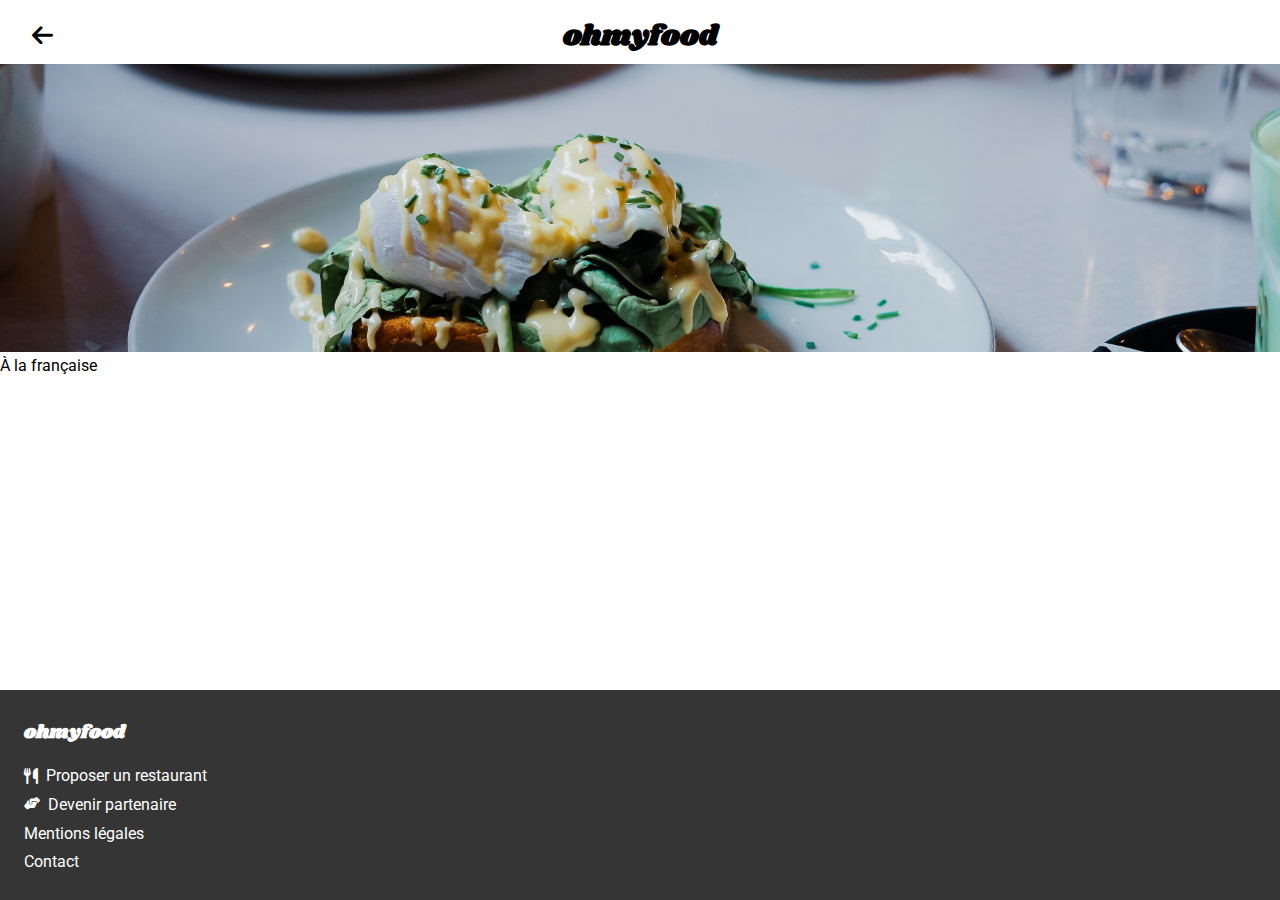
==== pages/a-la-francais.html @ 10ed95c2 "added heart/like animation - added menues on restaurant page and two animations(menu appearence and " ====
<!DOCTYPE html>
<html lang="fr">
  <head>
    <meta charset="UTF-8" />
    <meta http-equiv="X-UA-Compatible" content="IE=edge" />
    <meta name="viewport" content="width=device-width, initial-scale=1.0" />
    <link rel="stylesheet" href="../main.css" />
    <link
      rel="stylesheet"
      href="https://cdnjs.cloudflare.com/ajax/libs/font-awesome/6.2.0/css/all.min.css"
    />
    <title>À la française</title>
  </head>
  <body>
    <div class="main_wrapper">
      <nav id="nav_restaurant" class="navbar">
        <a href="/index.html" class="left"
          ><i class="fa-solid fa-arrow-left"></i
        ></a>
        <h1 class="heading_logo">ohmyfood</h1>
        <div class="right"></div>
      </nav>
      <div>
        <img
          src="/images/restaurants/toa-heftiba-DQKerTsQwi0-unsplash.jpg"
          alt="la_palette_du_gout"
        />
        À la française
      </div>
      <footer class="footer">
        <a href="#"><h3>ohmyfood</h3></a>
        <a href="#" class="footer_link_icon">
          <i class="fa-solid fa-utensils"></i>
          <span>Proposer un restaurant</span>
        </a>
        <a href="#" class="footer_link_icon">
          <i class="fa-solid fa-handshake-angle"></i>
          <span>Devenir partenaire</span>
        </a>
        <a href="#">Mentions légales</a>
        <a href="#">Contact</a>
      </footer>
    </div>
  </body>
</html>
---- main.css ----
/* Global variables */
@import url("https://fonts.googleapis.com/css2?family=Roboto:wght@300;400;500;700&family=Shrikhand&display=swap");
/* Positioning of back flash in navbar */
@import url("https://fonts.googleapis.com/css2?family=Roboto:wght@300;400;500;700&family=Shrikhand&display=swap");
.right,
.left {
  flex: 1;
}

.left {
  margin: 0.5rem 0 0 2rem;
  font-size: 1.5rem;
}
.left i {
  color: black;
  transition: 0.2s;
}
.left i:hover {
  color: #9356dc;
  transform: scale(1.1);
}

.right {
  margin-right: 2rem;
}

/* Image section */
.img_restaurant {
  height: 14rem;
}

img {
  height: 18rem;
  width: 100%;
  object-fit: cover;
}

.menu {
  padding: 1rem;
  background-color: #eaeaea;
  border-radius: 4rem 4rem 0 0;
}
.menu ul {
  list-style: none;
}

/* Heading Menu */
.menu_restaurant {
  display: flex;
  justify-content: space-between;
  align-items: center;
  margin: 2rem 0;
}

/* Heading Menu Type */
.heading_menu_type {
  position: relative;
  margin-bottom: 2rem;
  font-size: 16px;
  font-weight: lighter;
}

.heading_menu_type::after {
  content: "";
  position: absolute;
  top: 25px;
  left: 0px;
  background-color: #99e2d0;
  height: 0.2rem;
  width: 2.5rem;
}

/* Menu Type (Starters, Mains, Desserts */
.menu_type {
  margin-bottom: 3rem;
}

/* Cards Restaurant */
.card_restaurant {
  display: flex;
  justify-content: space-between;
  height: 5rem;
  padding-left: 1rem;
  background-color: #ffffff;
  overflow: hidden;
  cursor: pointer;
}

.dish_name {
  font-size: 1.3rem;
  margin: 0 0 0.2rem 0;
  font-weight: 500;
  white-space: nowrap;
  text-overflow: ellipsis;
  overflow: hidden;
}

.dish_text {
  display: flex;
  flex-direction: column;
  justify-content: space-between;
  margin: 1rem 0;
  white-space: nowrap;
  text-overflow: ellipsis;
  overflow: hidden;
}

.dish_side {
  color: #737373;
  white-space: nowrap;
  text-overflow: ellipsis;
  overflow: hidden;
}

.dish_price {
  display: flex;
  align-items: flex-end;
  margin: 0 3rem 1rem auto;
  font-weight: 500;
}

.dish_check {
  display: flex;
  justify-content: center;
  align-items: center;
  margin-left: -1rem;
  margin-right: -3rem;
  padding: 1rem 1.4rem;
  width: 0;
  background-color: #99e2d0;
  border-radius: 0 1rem 1rem 0;
  visibility: hidden;
  transition: 0.7s;
}

.icon_check {
  color: #ffffff;
  font-size: 1.6rem;
}

/* Animation Check Dish */
.card_restaurant:hover .dish_check {
  margin-right: 0;
  width: 2rem;
  visibility: visible;
}

.card_restaurant:hover .icon_check {
  animation: turnCheck 0.7s;
}

@keyframes turnCheck {
  from {
    transform: rotate(0deg);
  }
  to {
    transform: rotate(360deg);
  }
}
/* Animation for menu */
.fade_in_1 {
  animation: fadeIn 1.2s ease-out forwards;
  opacity: 0;
  transform: translateY(200%);
}

.fade_in_2 {
  animation: fadeIn 1.2s ease-out forwards;
  animation-delay: 200ms;
  opacity: 0;
  transform: translateY(200%);
}

.fade_in_3 {
  animation: fadeIn 1.2s ease-out forwards;
  animation-delay: 400ms;
  opacity: 0;
  transform: translateY(20%);
}

@keyframes fadeIn {
  0% {
    opacity: 0;
    transform: translateY(20%);
  }
  100% {
    opacity: 1;
    transform: translateY(0%);
  }
}
/* Global variables */
* {
  margin: 0;
  padding: 0;
}

body {
  font-family: "Roboto", sans-serif;
}

h1 {
  font-family: "Shrikhand", cursive;
  font-size: 1.8rem;
}

/* Keeps nav and footer always on top and bottom */
.main_wrapper {
  display: flex;
  flex-direction: column;
  justify-content: flex-start;
  min-height: 100vh;
}

.footer {
  margin-top: auto;
}

/* Section Navbar */
.navbar {
  display: flex;
  justify-content: center;
  align-items: center;
  background-color: #ffffff;
  height: 4rem;
}
.navbar h1 {
  margin-top: 0.5rem;
}
.navbar a {
  color: #9356dc;
  text-decoration: none;
}

.location {
  display: flex;
  justify-content: center;
  align-items: center;
  height: 3rem;
  background-color: #eaeaea;
  box-shadow: inset 0px 5px 5px -4px rgba(0, 0, 0, 0.3);
}
.location i {
  margin-right: 0.8rem;
}

/* Section Banner */
.banner {
  background-color: #f7f7f7;
  padding: 2rem;
  text-align: center;
}
.banner h2 {
  margin: 0 1rem;
  padding: 1rem;
}
.banner p {
  margin: 0 0 2rem 0;
  font-size: 18px;
  color: #737373;
}
.banner button {
  height: 3rem;
  margin-bottom: 2rem;
  padding: 0 1.3rem;
  transition: 0.3s;
  background-image: linear-gradient(to bottom right, #ff79da, #9356dc);
  border-radius: 1.5rem;
  border: none;
  box-shadow: 0 4px 8px rgba(0, 0, 0, 0.3);
  color: #ffffff;
  font-size: 1rem;
  font-weight: medium;
}
.banner button:hover {
  box-shadow: 0 8px 16px rgba(0, 0, 0, 0.3);
  background-image: linear-gradient(to bottom right, rgba(255, 121, 218, 0.8196078431), rgba(147, 86, 220, 0.8196078431));
}

/* Section Operation */
.operation {
  display: flex;
  flex-direction: column;
  justify-content: center;
  margin: 2rem 0;
  padding: 1.6rem;
}
.operation h2 {
  margin: 0 0 1rem 0;
}

.number_operation {
  position: absolute;
  top: 25px;
  left: -12px;
  height: 0.8rem;
  width: 0.8rem;
  display: flex;
  justify-content: center;
  align-items: center;
  background-color: #9356dc;
  padding: 0.5rem;
  border-radius: 50%;
  color: #ffffff;
}

.card_operation {
  position: relative;
  display: flex;
  justify-content: flex-start;
  align-items: center;
  height: 5rem;
  margin: 0.8rem 0;
  background-color: #f7f7f7;
  border-radius: 1.5rem;
  box-shadow: 0 8px 8px rgba(0, 0, 0, 0.2);
  transition: 0.3s;
}
.card_operation p {
  font-weight: bold;
  font-size: 1rem;
}
.card_operation:hover {
  background-color: rgba(147, 86, 220, 0.1882352941);
  box-shadow: 0 15px 15px rgba(0, 0, 0, 0.3);
}
.card_operation:hover .icon_operation {
  color: #9356dc;
}

.icon_operation {
  margin: 0 2rem 0 3rem;
  color: #737373;
  font-size: 1.5rem;
}

/* Section cards restaurants */
.restaurants_cards {
  background-color: #f7f7f7;
  padding: 1.6rem;
}
.restaurants_cards a {
  text-decoration: none;
  color: black;
}
.restaurants_cards h2 {
  margin: 2rem 0 1.5rem 0;
}

.card {
  margin-bottom: 1.6rem;
  box-shadow: 0 4px 8px 0 rgba(0, 0, 0, 0.2);
  transition: 0.3s;
  border-radius: 1rem;
}
.card:hover {
  box-shadow: 0 8px 16px 0 rgba(0, 0, 0, 0.2);
}
.card img {
  height: 10rem;
  object-fit: cover;
  object-position: bottom;
  border-radius: 1rem 1rem 0 0;
}

.container {
  display: flex;
  justify-content: space-between;
  align-items: flex-start;
  padding: 1rem 1rem;
  font-size: 1.2rem;
}
.container p {
  margin-top: 0.3rem;
  font-weight: lighter;
}

/* Heart hover and transition */
.heart {
  position: absolute;
  right: 50px;
  z-index: 5;
  font-size: 1.6rem;
  transition: 0.8s ease-out;
}
.heart:hover {
  color: #9356dc;
}
.heart:hover + .full_heart {
  opacity: 1;
  transform: scale(1);
}

.full_heart {
  position: absolute;
  right: 50px;
  font-size: 1.6rem;
  color: #9356dc;
  transition: 0.8s ease-in-out;
  transform: scale(0.1);
  opacity: 0;
}

/* Footer */
.footer {
  display: flex;
  flex-direction: column;
  background-color: #353535;
  padding: 1.5rem;
}
.footer h3 {
  margin-bottom: 0.7rem;
  font-family: "Shrikhand", cursive;
}
.footer a {
  margin: 0.3rem 0;
  color: #ffffff;
  text-decoration: none;
}

.footer_link_icon {
  display: flex;
  align-items: center;
}
.footer_link_icon span {
  margin-left: 0.5rem;
}
.footer_link_icon .fa-handshake-angle {
  font-size: 0.8rem;
}

/*# sourceMappingURL=main.css.map */
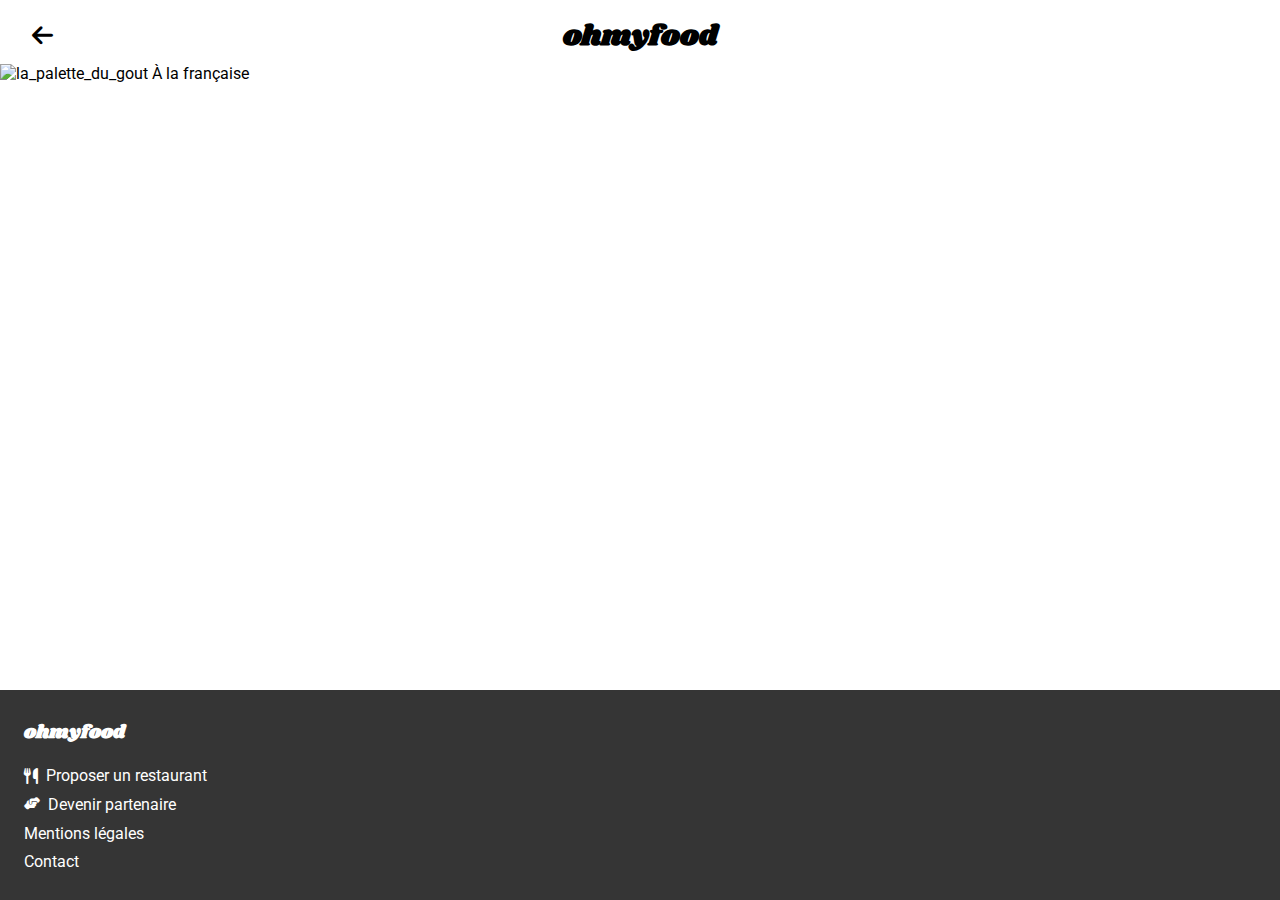
==== commit a9e11cab: "changed file path to fit github pages" ====
--- a/pages/a-la-francais.html
+++ b/pages/a-la-francais.html
@@ -14,7 +14,7 @@
   <body>
     <div class="main_wrapper">
       <nav id="nav_restaurant" class="navbar">
-        <a href="/index.html" class="left"
+        <a href="index.html" class="left"
           ><i class="fa-solid fa-arrow-left"></i
         ></a>
         <h1 class="heading_logo">ohmyfood</h1>
@@ -22,7 +22,7 @@
       </nav>
       <div>
         <img
-          src="/images/restaurants/toa-heftiba-DQKerTsQwi0-unsplash.jpg"
+          src="images/restaurants/toa-heftiba-DQKerTsQwi0-unsplash.jpg"
           alt="la_palette_du_gout"
         />
         À la française
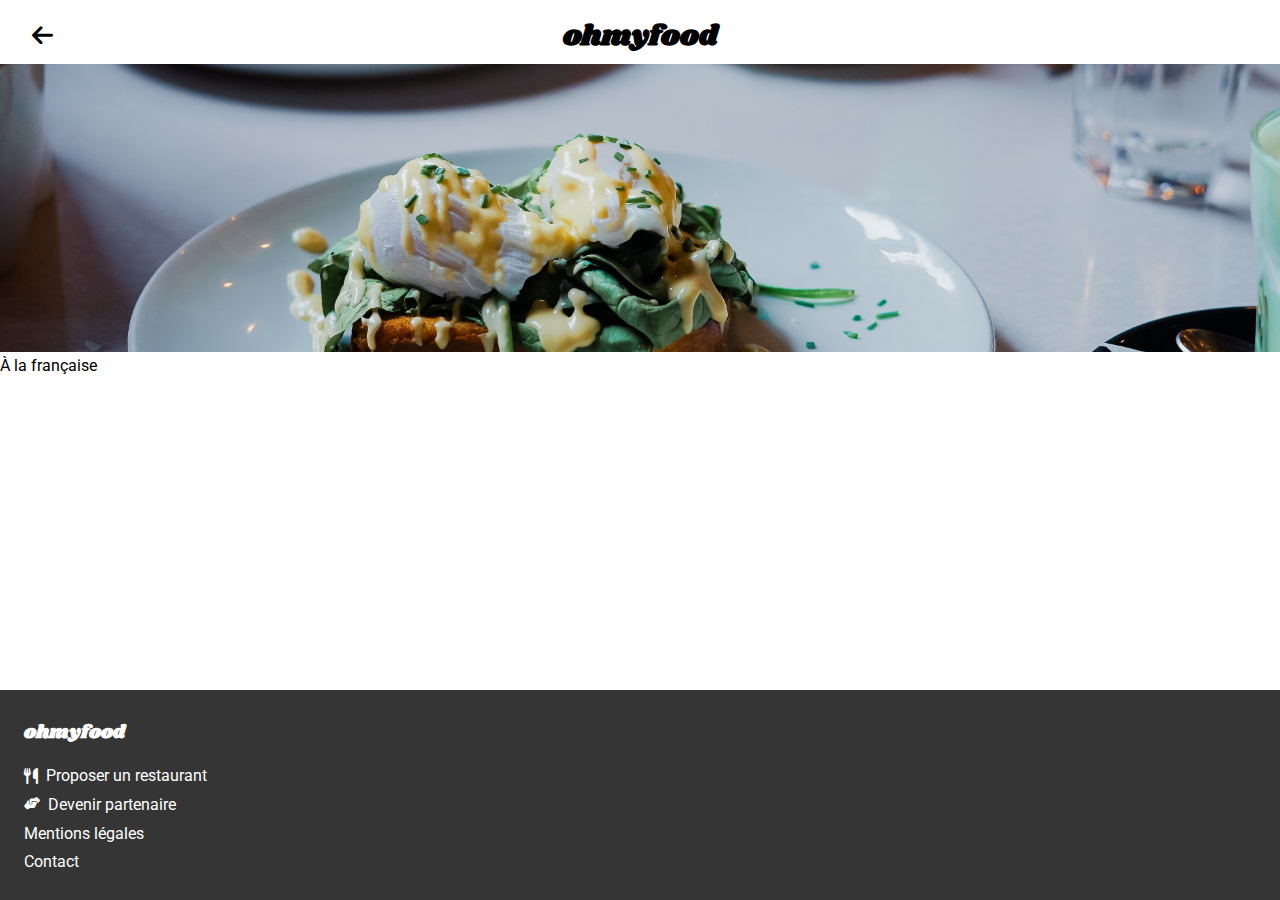
==== commit 7b9e3b36: "changed file organisation system" ====
--- a/pages/a-la-francais.html
+++ b/pages/a-la-francais.html
@@ -4,7 +4,7 @@
     <meta charset="UTF-8" />
     <meta http-equiv="X-UA-Compatible" content="IE=edge" />
     <meta name="viewport" content="width=device-width, initial-scale=1.0" />
-    <link rel="stylesheet" href="../main.css" />
+    <link rel="stylesheet" href="../assets/main.css" />
     <link
       rel="stylesheet"
       href="https://cdnjs.cloudflare.com/ajax/libs/font-awesome/6.2.0/css/all.min.css"
@@ -22,7 +22,7 @@
       </nav>
       <div>
         <img
-          src="images/restaurants/toa-heftiba-DQKerTsQwi0-unsplash.jpg"
+          src="../assets/images/restaurants/toa-heftiba-DQKerTsQwi0-unsplash.jpg"
           alt="la_palette_du_gout"
         />
         À la française
@@ -38,7 +38,7 @@
           <span>Devenir partenaire</span>
         </a>
         <a href="#">Mentions légales</a>
-        <a href="#">Contact</a>
+        <a href="mailto:ohmyfood@omg.com">Contact</a>
       </footer>
     </div>
   </body>
--- a/assets/main.css
+++ b/assets/main.css
@@ -0,0 +1,598 @@
+/* Global variables */
+@import url("https://fonts.googleapis.com/css2?family=Roboto:wght@300;400;500;700&family=Shrikhand&display=swap");
+#loader {
+  z-index: -10;
+  position: fixed;
+  top: 0;
+  left: 0;
+  display: flex;
+  flex-direction: column;
+  justify-content: center;
+  align-items: center;
+  height: 100vh;
+  width: 100vw;
+  background-image: linear-gradient(to top, #9356dc, #353535);
+  animation: loader 4.5s ease;
+  opacity: 0;
+}
+
+#spinner {
+  display: flex;
+  justify-content: center;
+  align-items: center;
+  height: 4rem;
+  width: 4rem;
+  margin-bottom: 1rem;
+  border: solid 5px #99e2d0;
+  border-bottom-color: transparent;
+  border-radius: 50%;
+  animation: spinner 1.4s linear infinite;
+}
+
+#spinner_2 {
+  display: flex;
+  justify-content: center;
+  align-items: center;
+  height: 3rem;
+  width: 3rem;
+  border: solid 5px #ff79da;
+  border-top-color: transparent;
+  border-radius: 50%;
+  animation: spinner 0.7s reverse linear infinite;
+}
+
+#spinner_3 {
+  height: 2rem;
+  width: 2rem;
+  border: solid 5px #ae80e5;
+  border-right-color: transparent;
+  border-radius: 50%;
+  animation: spinner 0.7s linear infinite;
+}
+
+#heading_spinner {
+  font-size: 2.5rem;
+  font-family: "Shrikhand", cursive;
+  text-shadow: 0.1em 0.1em 0 #353535;
+  color: #99e2d0;
+  animation: heading 1s ease-in-out;
+  opacity: 1;
+}
+
+/* Loader */
+@keyframes loader {
+  0% {
+    z-index: 100;
+    opacity: 1;
+  }
+  75% {
+    opacity: 1;
+  }
+  100% {
+    opacity: 0;
+    z-index: 0;
+  }
+}
+@keyframes heading {
+  0% {
+    color: #ffffff;
+    opacity: 0;
+    transform: scale(0);
+  }
+  80% {
+    color: #ff79da;
+    transform: scale(1.4);
+    text-shadow: 0.3em 0.3em 0 #353535;
+  }
+  100% {
+    color: #99e2d0;
+    opacity: 1;
+    transform: scale(1);
+  }
+}
+/* Spinner */
+@keyframes spinner {
+  0% {
+    transform: rotate(0deg);
+  }
+  100% {
+    transform: rotate(360deg);
+  }
+}
+/* Menu List Fade in Animation */
+@keyframes fadeIn {
+  0% {
+    opacity: 0;
+    transform: translateY(20%);
+  }
+  100% {
+    opacity: 1;
+    transform: translateY(0%);
+  }
+}
+/* Menu Check Icon Rotation */
+@keyframes turnCheck {
+  from {
+    transform: rotate(0deg);
+  }
+  to {
+    transform: rotate(360deg);
+  }
+}
+* {
+  margin: 0;
+  padding: 0;
+  box-sizing: border-box;
+}
+
+body {
+  font-family: "Roboto", sans-serif;
+}
+
+h1 {
+  font-family: "Shrikhand", cursive;
+  font-size: 1.8rem;
+}
+
+/* Keeps nav and footer always on top and bottom */
+.main_wrapper {
+  display: flex;
+  flex-direction: column;
+  justify-content: flex-start;
+  min-height: 100vh;
+}
+
+.footer {
+  margin-top: auto;
+}
+
+/* Section Navbar */
+.navbar {
+  display: flex;
+  justify-content: center;
+  align-items: center;
+  background-color: #ffffff;
+  height: 4rem;
+}
+.navbar h1 {
+  margin-top: 0.5rem;
+}
+.navbar a {
+  color: #9356dc;
+  text-decoration: none;
+}
+
+.location {
+  display: flex;
+  justify-content: center;
+  align-items: center;
+  height: 3rem;
+  background-color: #eaeaea;
+  box-shadow: inset 0px 5px 5px -4px rgba(0, 0, 0, 0.3);
+}
+.location i {
+  margin-right: 0.8rem;
+}
+
+/* Section Banner */
+.banner {
+  background-color: #f7f7f7;
+  padding: 2rem;
+  text-align: center;
+}
+.banner h2 {
+  margin: 0 1rem;
+  padding: 1rem;
+}
+.banner p {
+  margin: 0 0 2rem 0;
+  font-size: 18px;
+  color: #737373;
+}
+
+/* Section Operation */
+.operation {
+  display: flex;
+  flex-direction: column;
+  justify-content: center;
+  margin: 2rem 0;
+  padding: 1.6rem;
+}
+.operation h2 {
+  margin: 0 0 1rem 0;
+}
+
+.number_operation {
+  position: absolute;
+  top: 25px;
+  left: -12px;
+  height: 1.8rem;
+  width: 1.8rem;
+  display: flex;
+  justify-content: center;
+  align-items: center;
+  background-color: #9356dc;
+  padding: 0.5rem;
+  border-radius: 50%;
+  color: #ffffff;
+}
+
+.card_operation {
+  position: relative;
+  display: flex;
+  justify-content: flex-start;
+  align-items: center;
+  height: 5rem;
+  margin: 0.8rem 0;
+  background-color: #f7f7f7;
+  border-radius: 1.5rem;
+  box-shadow: 0 8px 8px rgba(0, 0, 0, 0.2);
+  transition: 0.3s;
+}
+.card_operation p {
+  font-weight: bold;
+  font-size: 1rem;
+}
+.card_operation:hover {
+  background-color: rgba(147, 86, 220, 0.1882352941);
+  box-shadow: 0 15px 15px rgba(0, 0, 0, 0.3);
+}
+.card_operation:hover .icon_operation {
+  color: #9356dc;
+}
+
+.icon_operation {
+  margin: 0 2rem 0 3rem;
+  color: #737373;
+  font-size: 1.5rem;
+}
+
+/* Section cards restaurants */
+.restaurants_cards {
+  background-color: #f7f7f7;
+  padding: 1.6rem;
+}
+.restaurants_cards a {
+  text-decoration: none;
+  color: black;
+}
+.restaurants_cards h2 {
+  margin: 2rem 0 1.5rem 0;
+}
+
+.card {
+  position: relative;
+  margin-bottom: 1.6rem;
+  box-shadow: 0 4px 8px 0 rgba(0, 0, 0, 0.2);
+  transition: 0.3s;
+  border-radius: 1rem;
+  /* New Restaurant Icon */
+}
+.card:hover {
+  box-shadow: 0 8px 16px 0 rgba(0, 0, 0, 0.2);
+}
+.card img {
+  height: 10rem;
+  object-fit: cover;
+  object-position: bottom;
+  border-radius: 1rem 1rem 0 0;
+}
+.card .new_restaurant_icon {
+  position: absolute;
+  top: 15px;
+  right: 15px;
+  padding: 0.5rem 1rem;
+  background-color: #99e2d0;
+  border-radius: 0.2rem;
+}
+.card .new_restaurant_text {
+  color: #278870;
+  font-weight: 500;
+}
+
+.container {
+  display: flex;
+  justify-content: space-between;
+  align-items: flex-start;
+  padding: 1rem 1rem;
+  font-size: 1.2rem;
+}
+.container p {
+  margin-top: 0.3rem;
+  font-weight: lighter;
+}
+
+/* Heart hover and transition */
+.heart {
+  position: absolute;
+  right: 50px;
+  z-index: 5;
+  font-size: 1.6rem;
+  transition: 0.8s ease-out;
+}
+.heart:hover {
+  color: #9356dc;
+}
+.heart:hover + .full_heart {
+  opacity: 1;
+  transform: scale(1);
+}
+
+.full_heart {
+  position: absolute;
+  right: 50px;
+  font-size: 1.6rem;
+  color: #9356dc;
+  transition: 0.8s ease-in-out;
+  transform: scale(0.1);
+  opacity: 0;
+}
+
+/* Footer */
+.footer {
+  display: flex;
+  flex-direction: column;
+  background-color: #353535;
+  padding: 1.5rem;
+}
+.footer h3 {
+  margin-bottom: 0.7rem;
+  font-family: "Shrikhand", cursive;
+}
+.footer a {
+  margin: 0.3rem 0;
+  color: #ffffff;
+  text-decoration: none;
+}
+
+.footer_link_icon {
+  display: flex;
+  align-items: center;
+}
+.footer_link_icon span {
+  margin-left: 0.5rem;
+}
+.footer_link_icon .fa-handshake-angle {
+  font-size: 0.8rem;
+}
+
+/* Positioning of back flash in navbar */
+.right,
+.left {
+  flex: 1;
+}
+
+.left {
+  margin: 0.5rem 0 0 2rem;
+  font-size: 1.5rem;
+}
+.left i {
+  color: black;
+  transition: 0.2s;
+}
+.left i:hover {
+  color: #9356dc;
+  transform: scale(1.1);
+}
+
+.right {
+  margin-right: 2rem;
+}
+
+/* Image section */
+.img_restaurant {
+  height: 14rem;
+}
+
+img {
+  height: 18rem;
+  width: 100%;
+  object-fit: cover;
+}
+
+/* Section Menu */
+.menu {
+  padding: 1rem;
+  background-color: #eaeaea;
+  border-radius: 4rem 4rem 0 0;
+}
+.menu ul {
+  list-style: none;
+}
+
+/* Heading Menu */
+.menu_restaurant {
+  position: relative;
+  display: flex;
+  justify-content: space-between;
+  align-items: center;
+  margin: 2rem 0;
+}
+
+#heart_restaurant {
+  right: 20px;
+}
+
+#full_heart_restaurant {
+  right: 20px;
+}
+
+/* Heading Menu Type */
+.heading_menu_type {
+  position: relative;
+  margin-bottom: 2rem;
+  font-size: 16px;
+  font-weight: lighter;
+}
+
+.heading_menu_type::after {
+  content: "";
+  position: absolute;
+  top: 25px;
+  left: 0px;
+  background-color: #99e2d0;
+  height: 0.2rem;
+  width: 2.5rem;
+}
+
+/* Menu Type (Starters, Mains, Desserts */
+.menu_type {
+  margin-bottom: 3rem;
+}
+
+/* Cards Restaurant */
+.card_restaurant {
+  display: flex;
+  justify-content: space-between;
+  height: 5rem;
+  padding-left: 1rem;
+  background-color: #ffffff;
+  overflow: hidden;
+  cursor: pointer;
+}
+
+.dish_name {
+  font-size: 1.3rem;
+  margin: 0 0 0.2rem 0;
+  font-weight: 500;
+  white-space: nowrap;
+  text-overflow: ellipsis;
+  overflow: hidden;
+}
+
+.dish_text {
+  display: flex;
+  flex-direction: column;
+  justify-content: space-between;
+  margin: 1rem 0;
+  white-space: nowrap;
+  text-overflow: ellipsis;
+  overflow: hidden;
+}
+
+.dish_side {
+  color: #737373;
+  white-space: nowrap;
+  text-overflow: ellipsis;
+  overflow: hidden;
+}
+
+.dish_price {
+  display: flex;
+  align-items: flex-end;
+  margin: 0 3rem 1rem auto;
+  font-weight: 500;
+}
+
+.dish_check {
+  display: flex;
+  justify-content: center;
+  align-items: center;
+  margin-left: -1rem;
+  margin-right: -3rem;
+  padding: 1rem 1.4rem;
+  width: 0;
+  background-color: #99e2d0;
+  border-radius: 0 1rem 1rem 0;
+  visibility: hidden;
+  transition: 0.7s;
+}
+
+.icon_check {
+  color: #ffffff;
+  font-size: 1.6rem;
+}
+
+/* Animation Check Dish */
+.card_restaurant:hover .dish_check {
+  margin-right: 0;
+  width: 4rem;
+  visibility: visible;
+}
+
+.card_restaurant:hover .icon_check {
+  animation: turnCheck 0.7s;
+}
+
+/* Animation for menu */
+.fade_in {
+  animation: fadeIn 1.2s ease-out forwards;
+  opacity: 0;
+  transform: translateY(200%);
+}
+
+.fade_in_1 {
+  animation-delay: 200ms;
+}
+
+.fade_in_2 {
+  animation-delay: 400ms;
+}
+
+.fade_in_3 {
+  animation-delay: 600ms;
+}
+
+.fade_in_4 {
+  animation-delay: 800ms;
+}
+
+.fade_in_5 {
+  animation-delay: 1000ms;
+}
+
+.fade_in_6 {
+  animation-delay: 1200ms;
+}
+
+.fade_in_7 {
+  animation-delay: 1400ms;
+}
+
+.fade_in_8 {
+  animation-delay: 1600ms;
+}
+
+.fade_in_9 {
+  animation-delay: 1800ms;
+}
+
+.fade_in_10 {
+  animation-delay: 2000ms;
+}
+
+.fade_in_11 {
+  animation-delay: 2200ms;
+}
+
+/* Button Restaurant */
+#button_restaurant {
+  display: flex;
+  justify-content: center;
+  align-items: center;
+}
+#button_restaurant button {
+  width: 50%;
+}
+
+button {
+  cursor: pointer;
+  height: 3rem;
+  margin-bottom: 2rem;
+  padding: 0 1.3rem;
+  transition: 0.3s;
+  background-image: linear-gradient(to bottom right, #ff79da, #9356dc);
+  border-radius: 1.5rem;
+  border: none;
+  box-shadow: 0 4px 8px rgba(0, 0, 0, 0.3);
+  color: #ffffff;
+  font-size: 1rem;
+  font-weight: 500;
+}
+
+button:hover {
+  box-shadow: 0 8px 16px rgba(0, 0, 0, 0.3);
+  background-image: linear-gradient(to bottom right, rgba(255, 121, 218, 0.8196078431), rgba(147, 86, 220, 0.8196078431));
+}
+
+/*# sourceMappingURL=main.css.map */
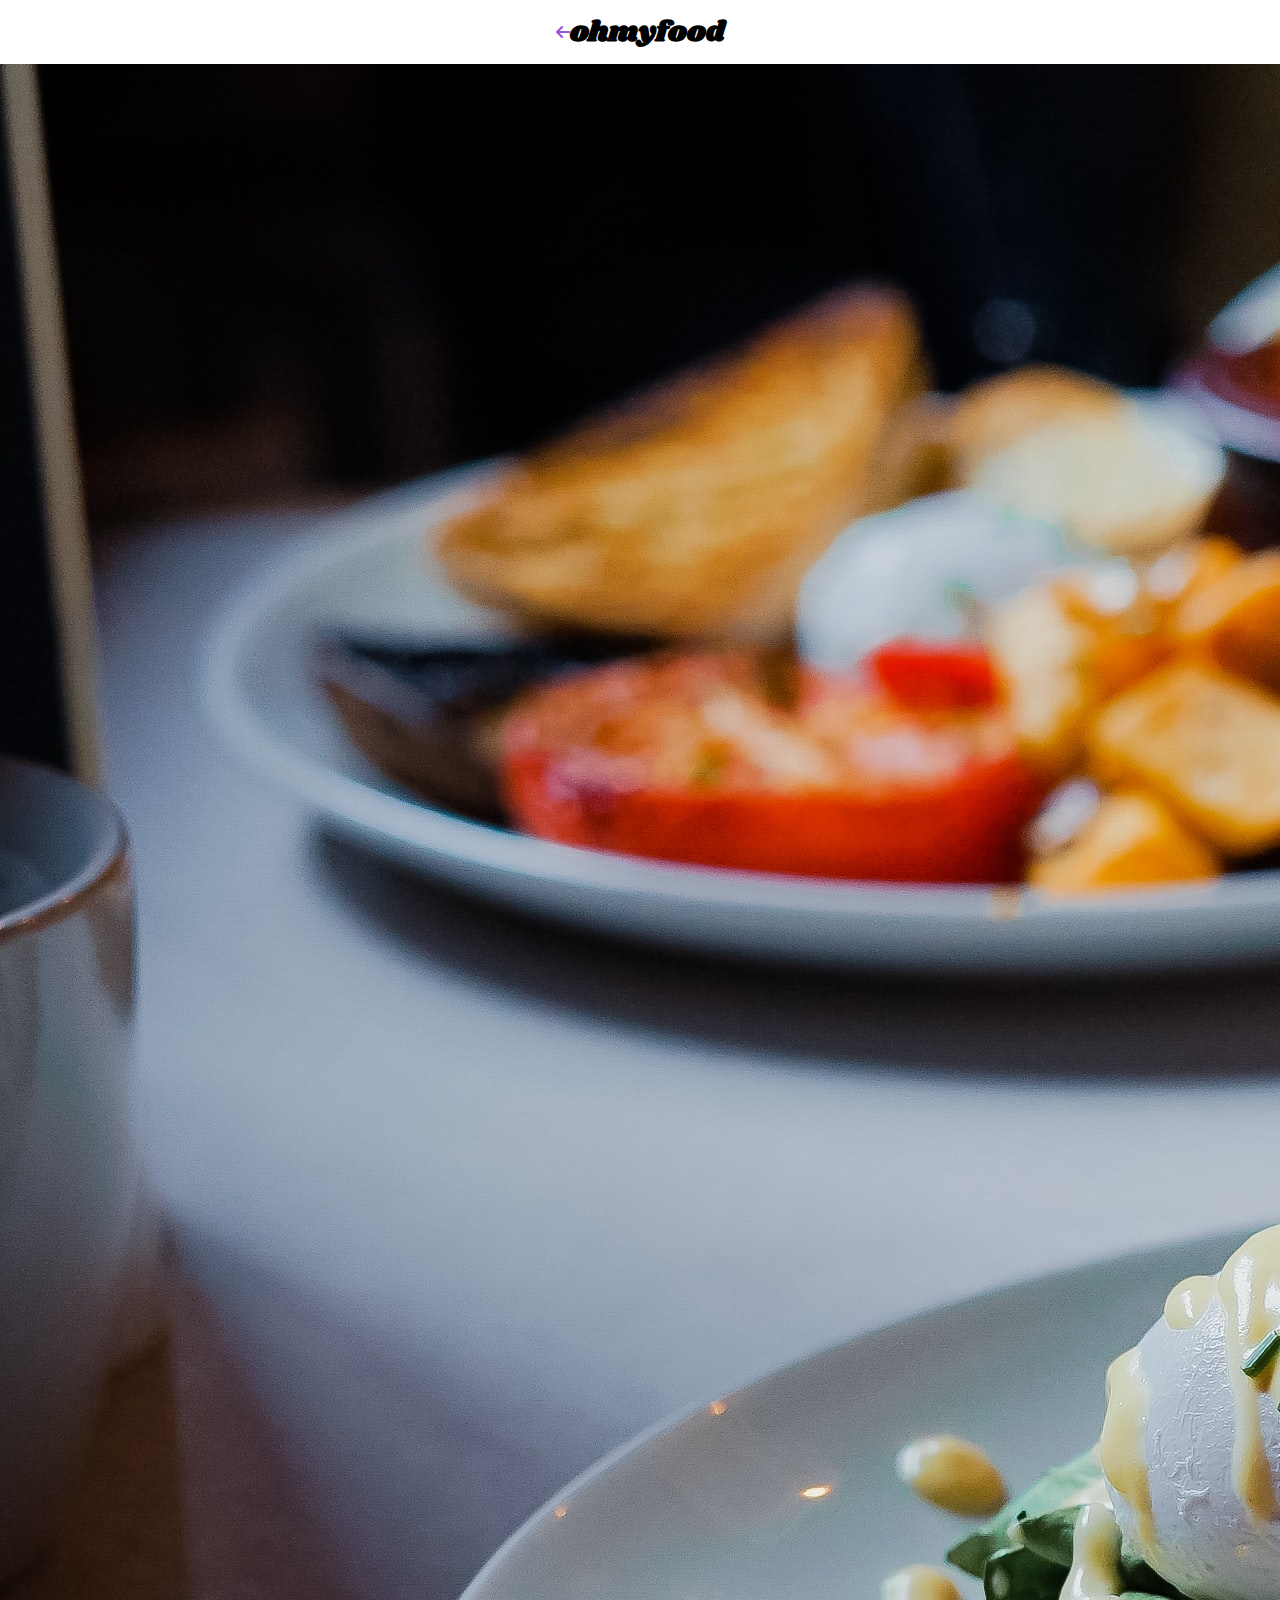
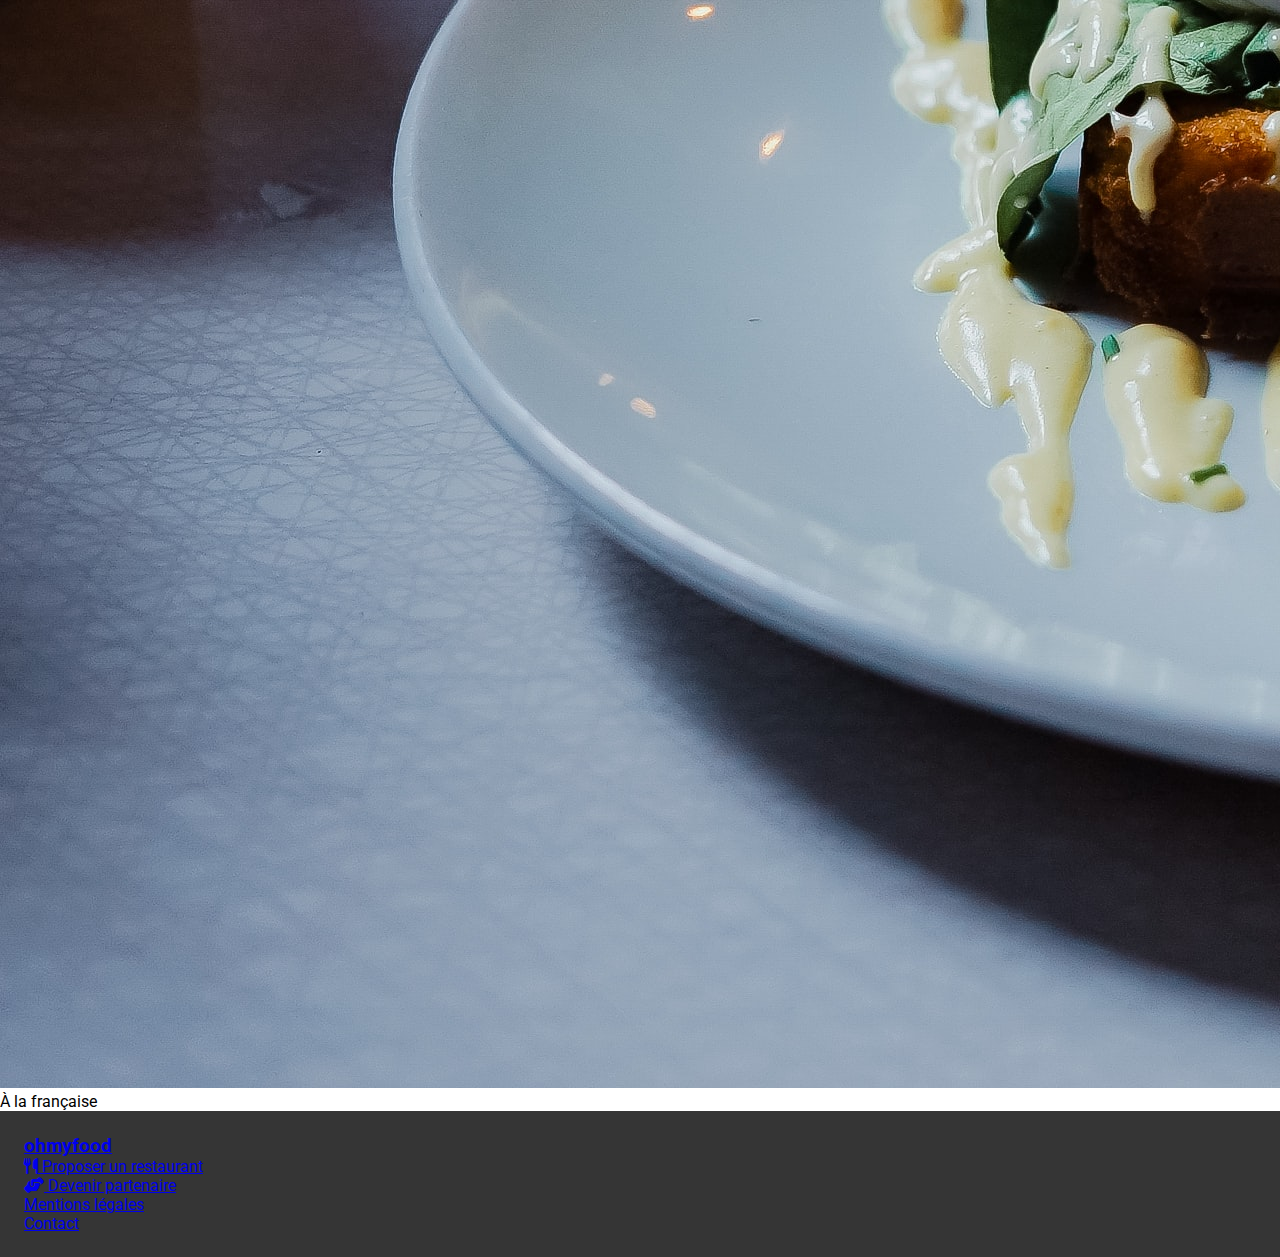
==== commit 6bb1f52e: "changes to css classes" ====
--- a/pages/a-la-francais.html
+++ b/pages/a-la-francais.html
@@ -14,7 +14,7 @@
   <body>
     <div class="main_wrapper">
       <nav id="nav_restaurant" class="navbar">
-        <a href="index.html" class="left"
+        <a class="navbar__link" href="index.html" class="left"
           ><i class="fa-solid fa-arrow-left"></i
         ></a>
         <h1 class="heading_logo">ohmyfood</h1>
--- a/assets/main.css
+++ b/assets/main.css
@@ -12,7 +12,7 @@
   height: 100vh;
   width: 100vw;
   background-image: linear-gradient(to top, #9356dc, #353535);
-  animation: loader 4.5s ease;
+  animation: loader 0.1s ease;
   opacity: 0;
 }
 
@@ -55,7 +55,7 @@
   font-family: "Shrikhand", cursive;
   text-shadow: 0.1em 0.1em 0 #353535;
   color: #99e2d0;
-  animation: heading 1s ease-in-out;
+  animation: heading 4.5s infinite;
   opacity: 1;
 }
 
@@ -77,17 +77,23 @@
   0% {
     color: #ffffff;
     opacity: 0;
-    transform: scale(0);
-  }
-  80% {
-    color: #ff79da;
+    transform: scale(0.1);
+  }
+  30% {
+    color: #99e2d0;
     transform: scale(1.4);
     text-shadow: 0.3em 0.3em 0 #353535;
   }
+  60% {
+    color: #9356dc;
+    transform: scale(1);
+    text-shadow: 0.1em 0.1em 0 #353535;
+  }
   100% {
-    color: #99e2d0;
+    color: #ff79da;
     opacity: 1;
-    transform: scale(1);
+    transform: scale(1.3);
+    text-shadow: 0.3em 0.3em 0 #353535;
   }
 }
 /* Spinner */
@@ -154,10 +160,10 @@
   background-color: #ffffff;
   height: 4rem;
 }
-.navbar h1 {
+.navbar__logo {
   margin-top: 0.5rem;
 }
-.navbar a {
+.navbar__link {
   color: #9356dc;
   text-decoration: none;
 }
@@ -180,11 +186,11 @@
   padding: 2rem;
   text-align: center;
 }
-.banner h2 {
+.banner__heading {
   margin: 0 1rem;
   padding: 1rem;
 }
-.banner p {
+.banner__text {
   margin: 0 0 2rem 0;
   font-size: 18px;
   color: #737373;
@@ -198,26 +204,11 @@
   margin: 2rem 0;
   padding: 1.6rem;
 }
-.operation h2 {
+.operation__heading {
   margin: 0 0 1rem 0;
 }
 
-.number_operation {
-  position: absolute;
-  top: 25px;
-  left: -12px;
-  height: 1.8rem;
-  width: 1.8rem;
-  display: flex;
-  justify-content: center;
-  align-items: center;
-  background-color: #9356dc;
-  padding: 0.5rem;
-  border-radius: 50%;
-  color: #ffffff;
-}
-
-.card_operation {
+.operation__card {
   position: relative;
   display: flex;
   justify-content: flex-start;
@@ -229,34 +220,47 @@
   box-shadow: 0 8px 8px rgba(0, 0, 0, 0.2);
   transition: 0.3s;
 }
-.card_operation p {
+.operation__card__text {
   font-weight: bold;
   font-size: 1rem;
 }
-.card_operation:hover {
+.operation__card:hover {
   background-color: rgba(147, 86, 220, 0.1882352941);
   box-shadow: 0 15px 15px rgba(0, 0, 0, 0.3);
 }
-.card_operation:hover .icon_operation {
+.operation__card:hover .operation__card__icon {
   color: #9356dc;
 }
-
-.icon_operation {
+.operation__card__number {
+  position: absolute;
+  top: 25px;
+  left: -12px;
+  height: 1.8rem;
+  width: 1.8rem;
+  display: flex;
+  justify-content: center;
+  align-items: center;
+  background-color: #9356dc;
+  padding: 0.5rem;
+  border-radius: 50%;
+  color: #ffffff;
+}
+.operation__card__icon {
   margin: 0 2rem 0 3rem;
   color: #737373;
   font-size: 1.5rem;
 }
 
 /* Section cards restaurants */
-.restaurants_cards {
+.restaurants__cards {
   background-color: #f7f7f7;
   padding: 1.6rem;
 }
-.restaurants_cards a {
+.restaurants__cards a {
   text-decoration: none;
   color: black;
 }
-.restaurants_cards h2 {
+.restaurants__cards__heading {
   margin: 2rem 0 1.5rem 0;
 }
 
@@ -271,13 +275,14 @@
 .card:hover {
   box-shadow: 0 8px 16px 0 rgba(0, 0, 0, 0.2);
 }
-.card img {
+.card__img {
   height: 10rem;
+  width: 100%;
   object-fit: cover;
   object-position: bottom;
   border-radius: 1rem 1rem 0 0;
 }
-.card .new_restaurant_icon {
+.card__new__icon {
   position: absolute;
   top: 15px;
   right: 15px;
@@ -285,7 +290,7 @@
   background-color: #99e2d0;
   border-radius: 0.2rem;
 }
-.card .new_restaurant_text {
+.card__new__text {
   color: #278870;
   font-weight: 500;
 }
@@ -297,30 +302,32 @@
   padding: 1rem 1rem;
   font-size: 1.2rem;
 }
-.container p {
+.container__text {
   margin-top: 0.3rem;
   font-weight: lighter;
 }
 
 /* Heart hover and transition */
 .heart {
+  font-size: 1.6rem;
+}
+.heart__icon {
   position: absolute;
-  right: 50px;
+  right: 20px;
   z-index: 5;
-  font-size: 1.6rem;
   transition: 0.8s ease-out;
 }
-.heart:hover {
+.heart__icon:hover {
+  cursor: pointer;
   color: #9356dc;
 }
-.heart:hover + .full_heart {
+.heart__icon:hover + .full_heart {
   opacity: 1;
   transform: scale(1);
 }
-
-.full_heart {
+.heart .full_heart {
   position: absolute;
-  right: 50px;
+  right: 20px;
   font-size: 1.6rem;
   color: #9356dc;
   transition: 0.8s ease-in-out;
@@ -335,56 +342,51 @@
   background-color: #353535;
   padding: 1.5rem;
 }
-.footer h3 {
+.footer__heading {
   margin-bottom: 0.7rem;
   font-family: "Shrikhand", cursive;
 }
-.footer a {
+.footer__link {
   margin: 0.3rem 0;
   color: #ffffff;
   text-decoration: none;
 }
-
-.footer_link_icon {
-  display: flex;
-  align-items: center;
-}
-.footer_link_icon span {
-  margin-left: 0.5rem;
-}
-.footer_link_icon .fa-handshake-angle {
+.footer__icon {
+  display: flex;
+  align-items: center;
+}
+.footer__icon__text {
+  margin-left: 0.4rem;
+}
+.footer__icon .fa-handshake-angle {
   font-size: 0.8rem;
 }
 
 /* Positioning of back flash in navbar */
-.right,
-.left {
+.nav__restaurant__right, .nav__restaurant__left {
   flex: 1;
 }
-
-.left {
+.nav__restaurant__left {
   margin: 0.5rem 0 0 2rem;
   font-size: 1.5rem;
 }
-.left i {
+.nav__restaurant__left__icon {
   color: black;
   transition: 0.2s;
 }
-.left i:hover {
+.nav__restaurant__left__icon:hover {
   color: #9356dc;
   transform: scale(1.1);
 }
-
-.right {
+.nav__restaurant__right {
   margin-right: 2rem;
 }
 
 /* Image section */
-.img_restaurant {
+.restaurant__img {
   height: 14rem;
 }
-
-img {
+.restaurant__img__photo {
   height: 18rem;
   width: 100%;
   object-fit: cover;
@@ -401,7 +403,7 @@
 }
 
 /* Heading Menu */
-.menu_restaurant {
+.menu__restaurant {
   position: relative;
   display: flex;
   justify-content: space-between;
@@ -409,23 +411,23 @@
   margin: 2rem 0;
 }
 
-#heart_restaurant {
-  right: 20px;
-}
-
-#full_heart_restaurant {
-  right: 20px;
-}
-
-/* Heading Menu Type */
-.heading_menu_type {
+.menu__restaurant__heart {
+  position: absolute;
+  top: 5px;
+  right: -5px;
+}
+
+.menu__type {
+  margin-bottom: 3rem;
+  /* Heading Menu Type */
+}
+.menu__type__heading {
   position: relative;
   margin-bottom: 2rem;
   font-size: 16px;
   font-weight: lighter;
 }
-
-.heading_menu_type::after {
+.menu__type__heading::after {
   content: "";
   position: absolute;
   top: 25px;
@@ -436,12 +438,8 @@
 }
 
 /* Menu Type (Starters, Mains, Desserts */
-.menu_type {
-  margin-bottom: 3rem;
-}
-
 /* Cards Restaurant */
-.card_restaurant {
+.card__restaurant {
   display: flex;
   justify-content: space-between;
   height: 5rem;
@@ -449,9 +447,27 @@
   background-color: #ffffff;
   overflow: hidden;
   cursor: pointer;
-}
-
-.dish_name {
+  /* Animation Check Dish */
+}
+.card__restaurant:hover .check {
+  margin-right: 0;
+  width: 4rem;
+  visibility: visible;
+}
+.card__restaurant:hover .check__icon {
+  animation: turnCheck 0.5s ease;
+}
+
+.dish {
+  display: flex;
+  flex-direction: column;
+  justify-content: space-between;
+  margin: 1rem 0;
+  white-space: nowrap;
+  text-overflow: ellipsis;
+  overflow: hidden;
+}
+.dish__name {
   font-size: 1.3rem;
   margin: 0 0 0.2rem 0;
   font-weight: 500;
@@ -459,32 +475,20 @@
   text-overflow: ellipsis;
   overflow: hidden;
 }
-
-.dish_text {
-  display: flex;
-  flex-direction: column;
-  justify-content: space-between;
-  margin: 1rem 0;
-  white-space: nowrap;
-  text-overflow: ellipsis;
-  overflow: hidden;
-}
-
-.dish_side {
+.dish__side {
   color: #737373;
   white-space: nowrap;
   text-overflow: ellipsis;
   overflow: hidden;
 }
-
-.dish_price {
+.dish__price {
   display: flex;
   align-items: flex-end;
   margin: 0 3rem 1rem auto;
   font-weight: 500;
 }
 
-.dish_check {
+.check {
   display: flex;
   justify-content: center;
   align-items: center;
@@ -495,23 +499,11 @@
   background-color: #99e2d0;
   border-radius: 0 1rem 1rem 0;
   visibility: hidden;
-  transition: 0.7s;
-}
-
-.icon_check {
+  transition: 0.5s;
+}
+.check__icon {
   color: #ffffff;
   font-size: 1.6rem;
-}
-
-/* Animation Check Dish */
-.card_restaurant:hover .dish_check {
-  margin-right: 0;
-  width: 4rem;
-  visibility: visible;
-}
-
-.card_restaurant:hover .icon_check {
-  animation: turnCheck 0.7s;
 }
 
 /* Animation for menu */
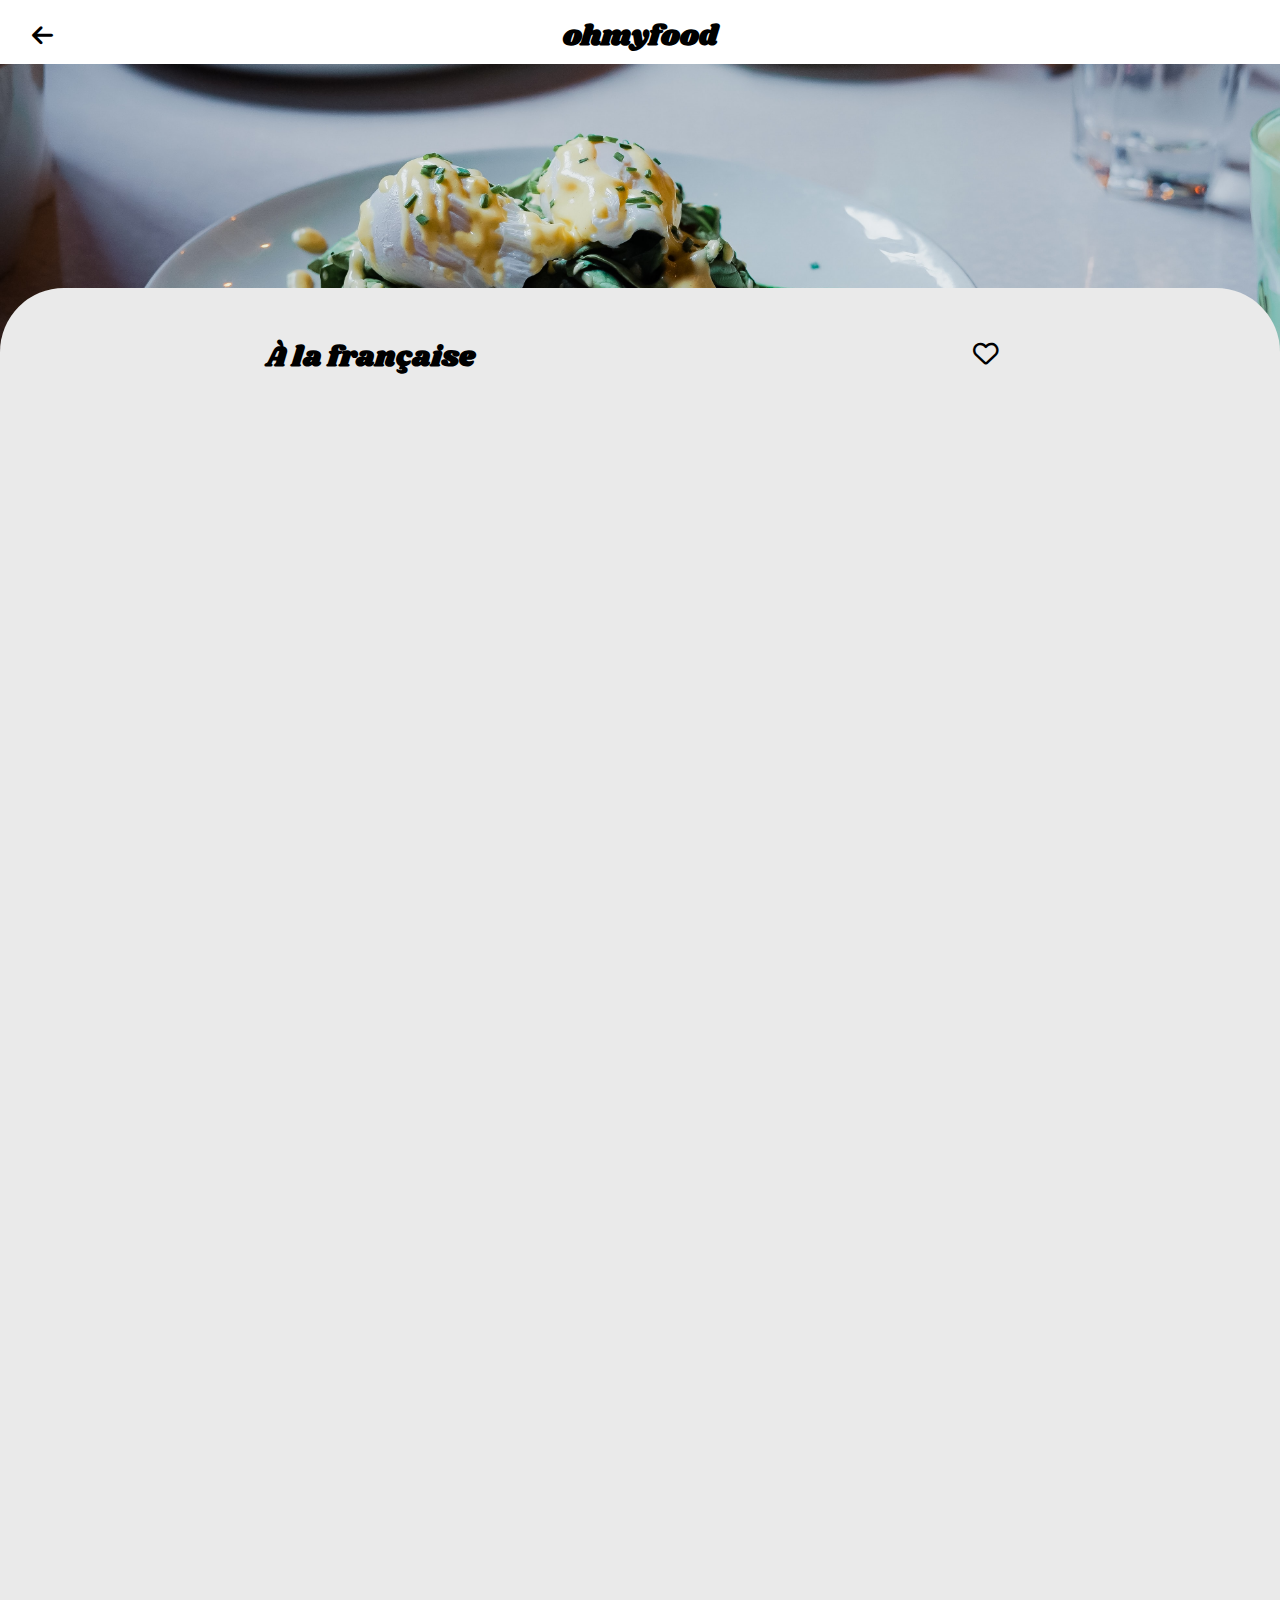
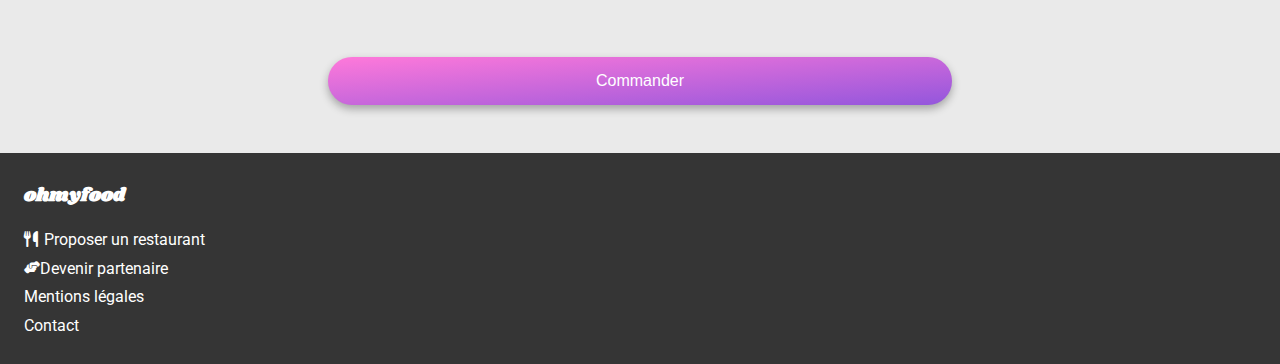
==== commit 31969192: "added remaining restaurant pages" ====
--- a/pages/a-la-francais.html
+++ b/pages/a-la-francais.html
@@ -1,45 +1,186 @@
 <!DOCTYPE html>
 <html lang="fr">
-  <head>
-    <meta charset="UTF-8" />
-    <meta http-equiv="X-UA-Compatible" content="IE=edge" />
-    <meta name="viewport" content="width=device-width, initial-scale=1.0" />
-    <link rel="stylesheet" href="../assets/main.css" />
-    <link
-      rel="stylesheet"
-      href="https://cdnjs.cloudflare.com/ajax/libs/font-awesome/6.2.0/css/all.min.css"
-    />
-    <title>À la française</title>
-  </head>
-  <body>
-    <div class="main_wrapper">
-      <nav id="nav_restaurant" class="navbar">
-        <a class="navbar__link" href="index.html" class="left"
-          ><i class="fa-solid fa-arrow-left"></i
-        ></a>
-        <h1 class="heading_logo">ohmyfood</h1>
-        <div class="right"></div>
-      </nav>
-      <div>
-        <img
-          src="../assets/images/restaurants/toa-heftiba-DQKerTsQwi0-unsplash.jpg"
-          alt="la_palette_du_gout"
-        />
-        À la française
+
+<head>
+  <meta charset="UTF-8">
+  <meta http-equiv="X-UA-Compatible" content="IE=edge">
+  <meta name="viewport" content="width=device-width, initial-scale=1.0">
+  <link rel="stylesheet" href="../assets/style/main.css">
+  <link rel="stylesheet" href="https://cdnjs.cloudflare.com/ajax/libs/font-awesome/6.2.0/css/all.min.css">
+  <title>À la française</title>
+</head>
+
+<body>
+  <div class="main_wrapper">
+    <nav class="navbar nav__restaurant">
+      <a class="navbar__link nav__restaurant__left" href="../index.html"><i
+          class="nav__restaurant__left__icon fa-solid fa-arrow-left"></i></a>
+      <h1 class="navbar__logo">ohmyfood</h1>
+      <!-- placeholder for positioning in Navbar -->
+      <div class="nav__restaurant__right"></div>
+    </nav>
+    <div class="restaurant__img">
+      <img class="restaurant__img__photo" src="../assets/images/restaurants/toa-heftiba-DQKerTsQwi0-unsplash.jpg"
+        alt="à-la-française">
+    </div>
+    <section class="menu">
+      <div class="menu__wrapper">
+        <div class="menu__restaurant">
+          <h1>À la française</h1>
+          <div class="heart menu__restaurant__heart">
+            <i class="heart__icon fa-regular fa-heart"></i>
+            <i class="full_heart fa-solid fa-heart"></i>
+          </div>
+        </div>
+        <!-- Section Starters -->
+
+        <div class="menu__type">
+          <h3 class="fade_in menu__type__heading">ENTRÉES</h3>
+          <ul>
+            <li class="fade_in fade_in_1">
+              <div class="card card__restaurant">
+                <div class="dish">
+                  <h4 class="dish__name">Tartare de poulpe acidulé</h4>
+                  <span class="dish__side">Aux zestes dòrange</span>
+                </div>
+                <span class="dish__price">25€</span>
+                <div class="check">
+                  <i class="check__icon fa-solid fa-circle-check"></i>
+                </div>
+              </div>
+            </li>
+            <li class="fade_in fade_in_2">
+              <div class="card card__restaurant">
+                <div class="dish">
+                  <h4 class="dish__name">Velouté de légumes d`antan</h4>
+                  <span class="dish__side">Carotte, panais, topinambour</span>
+                </div>
+                <span class="dish__price">35€</span>
+                <div class="check">
+                  <i class="check__icon fa-solid fa-circle-check"></i>
+                </div>
+              </div>
+            </li>
+            <li class="fade_in fade_in_3">
+              <div class="card card__restaurant">
+                <div class="dish">
+                  <h4 class="dish__name">Soup à l`oignon</h4>
+                  <span class="dish__side">Revisitée</span>
+                </div>
+                <span class="dish__price">20€</span>
+                <div class="check">
+                  <i class="check__icon fa-solid fa-circle-check"></i>
+                </div>
+              </div>
+            </li>
+          </ul>
+        </div>
+        <!-- Main Dishes Section -->
+        <div class="menu__type">
+          <h3 class="fade_in fade_in_4 menu__type__heading">PLATS</h3>
+          <ul>
+            <li class="fade_in fade_in_5">
+              <div class="card card__restaurant">
+                <div class="dish">
+                  <h4 class="dish__name">Coquilles Saint-Jaques</h4>
+                  <span class="dish__side">Accompagnées d`une purée de panais</span>
+                </div>
+                <span class="dish__price">40€</span>
+                <div class="check">
+                  <i class="check__icon fa-solid fa-circle-check"></i>
+                </div>
+              </div>
+            </li>
+            <li class="fade_in fade_in_6">
+              <div class="card card__restaurant">
+                <div class="dish">
+                  <h4 class="dish__name">Magret de canard</h4>
+                  <span class="dish__side">Et parmentier de pommes de terre</span>
+                </div>
+                <span class="dish__price">35€</span>
+                <div class="check">
+                  <i class="check__icon fa-solid fa-circle-check"></i>
+                </div>
+              </div>
+            </li>
+            <li class="fade_in fade_in_7">
+              <div class="card card__restaurant">
+                <div class="dish">
+                  <h4 class="dish__name">Pigeonneau d`ille-et-Vilaine</h4>
+                  <span class="dish__side">Sur son lit de gnocchies aux légumes</span>
+                </div>
+                <span class="dish__price">44€</span>
+                <div class="check">
+                  <i class="check__icon fa-solid fa-circle-check"></i>
+                </div>
+              </div>
+            </li>
+          </ul>
+        </div>
+        <!-- Desert Section -->
+        <div class="menu__type">
+          <h3 class="fade_in fade_in_8 menu__type__heading">DESSERTS</h3>
+          <ul>
+            <li class="fade_in fade_in_9">
+              <div class="card card__restaurant">
+                <div class="dish">
+                  <h4 class="dish__name">Pétales de violettes glacés</h4>
+                  <span class="dish__side">Et purée de noisettes</span>
+                </div>
+                <span class="dish__price">18€</span>
+                <div class="check">
+                  <i class="check__icon fa-solid fa-circle-check"></i>
+                </div>
+              </div>
+            </li>
+            <li class="fade_in fade_in_10">
+              <div class="card card__restaurant">
+                <div class="dish">
+                  <h4 class="dish__name">Fondant au chocolat</h4>
+                  <span class="dish__side">Revisité</span>
+                </div>
+                <span class="dish__price">22€</span>
+                <div class="check">
+                  <i class="check__icon fa-solid fa-circle-check"></i>
+                </div>
+              </div>
+            </li>
+            <li class="fade_in fade_in_11">
+              <div class="card card__restaurant">
+                <div class="dish">
+                  <h4 class="dish__name">Millefeuille croustillant</h4>
+                  <span class="dish__side">Myrtilles et pâte d`amande</span>
+                </div>
+                <span class="dish__price">23€</span>
+                <div class="check">
+                  <i class="check__icon fa-solid fa-circle-check"></i>
+                </div>
+              </div>
+            </li>
+          </ul>
+        </div>
       </div>
-      <footer class="footer">
-        <a href="#"><h3>ohmyfood</h3></a>
-        <a href="#" class="footer_link_icon">
-          <i class="fa-solid fa-utensils"></i>
-          <span>Proposer un restaurant</span>
-        </a>
-        <a href="#" class="footer_link_icon">
-          <i class="fa-solid fa-handshake-angle"></i>
-          <span>Devenir partenaire</span>
-        </a>
-        <a href="#">Mentions légales</a>
-        <a href="mailto:ohmyfood@omg.com">Contact</a>
-      </footer>
-    </div>
-  </body>
+      <div id="button_restaurant">
+        <button>Commander</button>
+      </div>
+    </section>
+    <!-- Footer -->
+    <footer class="footer">
+      <a class="footer__link" href="../index.html">
+        <h3 class="footer__heading">ohmyfood</h3>
+      </a>
+      <a href="#" class="footer__link footer__icon">
+        <i class="fa-solid fa-utensils"></i>
+        <span class="footer__icon__text">Proposer un restaurant</span>
+      </a>
+      <a href="#" class="footer__link footer__icon">
+        <i class="fa-solid fa-handshake-angle"></i>
+        <span>Devenir partenaire</span>
+      </a>
+      <a class="footer__link" href="#">Mentions légales</a>
+      <a class="footer__link" href="mailto:ohmyfood@omg.com">Contact</a>
+    </footer>
+  </div>
+</body>
+
 </html>
--- a/assets/style/main.css
+++ b/assets/style/main.css
@@ -0,0 +1,633 @@
+/* Global variables */
+@import url("https://fonts.googleapis.com/css2?family=Roboto:wght@300;400;500;700&family=Shrikhand&display=swap");
+#loader {
+  z-index: -10;
+  position: fixed;
+  top: 0;
+  left: 0;
+  display: flex;
+  flex-direction: column;
+  justify-content: center;
+  align-items: center;
+  height: 100vh;
+  width: 100vw;
+  background-image: linear-gradient(to top, #9356dc, #353535);
+  animation: loader 4.5s ease;
+  opacity: 0;
+}
+
+#spinner {
+  display: flex;
+  justify-content: center;
+  align-items: center;
+  height: 4rem;
+  width: 4rem;
+  margin-bottom: 1rem;
+  border: solid 5px #99e2d0;
+  border-bottom-color: transparent;
+  border-radius: 50%;
+  animation: spinner 1.4s linear infinite;
+}
+
+#spinner_2 {
+  display: flex;
+  justify-content: center;
+  align-items: center;
+  height: 3rem;
+  width: 3rem;
+  border: solid 5px #ff79da;
+  border-top-color: transparent;
+  border-radius: 50%;
+  animation: spinner 0.7s reverse linear infinite;
+}
+
+#spinner_3 {
+  height: 2rem;
+  width: 2rem;
+  border: solid 5px #ae80e5;
+  border-right-color: transparent;
+  border-radius: 50%;
+  animation: spinner 0.7s linear infinite;
+}
+
+#heading_spinner {
+  font-size: 2.5rem;
+  font-family: "Shrikhand", cursive;
+  text-shadow: 0.1em 0.1em 0 #353535;
+  color: #99e2d0;
+  animation: heading 4.5s infinite;
+  opacity: 1;
+}
+
+/* Loader */
+@keyframes loader {
+  0% {
+    z-index: 100;
+    opacity: 1;
+  }
+  75% {
+    opacity: 1;
+  }
+  100% {
+    opacity: 0;
+    z-index: 0;
+  }
+}
+@keyframes heading {
+  0% {
+    color: #ffffff;
+    opacity: 0;
+    transform: scale(0.1);
+  }
+  30% {
+    color: #99e2d0;
+    transform: scale(1.4);
+    text-shadow: 0.3em 0.3em 0 #353535;
+  }
+  60% {
+    color: #ffffff;
+    transform: scale(1);
+    text-shadow: 0.1em 0.1em 0 #353535;
+  }
+  100% {
+    color: #ff79da;
+    opacity: 1;
+    transform: scale(1.3);
+    text-shadow: 0.3em 0.3em 0 #353535;
+  }
+}
+/* Spinner */
+@keyframes spinner {
+  0% {
+    transform: rotate(0deg);
+  }
+  100% {
+    transform: rotate(360deg);
+  }
+}
+/* Menu List Fade in Animation */
+@keyframes fadeIn {
+  0% {
+    opacity: 0;
+    transform: translateY(20%);
+  }
+  100% {
+    opacity: 1;
+    transform: translateY(0%);
+  }
+}
+/* Menu Check Icon Rotation */
+@keyframes turnCheck {
+  from {
+    transform: rotate(0deg);
+  }
+  to {
+    transform: rotate(360deg);
+  }
+}
+* {
+  margin: 0;
+  padding: 0;
+  box-sizing: border-box;
+}
+
+html {
+  margin: 0 auto;
+  max-width: 1520px;
+  scroll-behavior: smooth;
+}
+
+body {
+  font-family: "Roboto", sans-serif;
+}
+
+h1 {
+  font-family: "Shrikhand", cursive;
+  font-size: 1.8rem;
+}
+
+/* Keeps nav and footer always on top and bottom */
+.main_wrapper {
+  display: flex;
+  flex-direction: column;
+  justify-content: flex-start;
+  min-height: 100vh;
+}
+
+.footer {
+  margin-top: auto;
+}
+
+/* Section Navbar */
+.navbar {
+  display: flex;
+  justify-content: center;
+  align-items: center;
+  background-color: #ffffff;
+  height: 4rem;
+}
+.navbar__logo {
+  margin-top: 0.5rem;
+}
+.navbar__link {
+  color: #9356dc;
+  text-decoration: none;
+}
+
+.location {
+  display: flex;
+  justify-content: center;
+  align-items: center;
+  height: 3rem;
+  background-color: #eaeaea;
+  box-shadow: inset 0px 5px 5px -4px rgba(0, 0, 0, 0.3);
+}
+.location i {
+  margin-right: 0.8rem;
+}
+
+/* Section Banner */
+.banner {
+  background-color: #f7f7f7;
+  padding: 2rem;
+  text-align: center;
+}
+.banner__heading {
+  margin: 0 1rem;
+  padding: 1rem;
+}
+.banner__text {
+  margin: 0 0 2rem 0;
+  font-size: 18px;
+  color: #737373;
+}
+
+/* Section Operation */
+.operation {
+  display: flex;
+  flex-direction: column;
+  justify-content: center;
+  margin: 2rem 0;
+  padding: 1.6rem;
+}
+.operation__heading {
+  margin: 0 0 1rem 0;
+}
+
+.operation__card {
+  position: relative;
+  display: flex;
+  justify-content: flex-start;
+  align-items: center;
+  height: 5rem;
+  margin: 0.8rem 0;
+  background-color: #f7f7f7;
+  border-radius: 1.5rem;
+  box-shadow: 0 8px 8px rgba(0, 0, 0, 0.2);
+  transition: 0.3s;
+}
+.operation__card__text {
+  font-weight: bold;
+  font-size: 1rem;
+}
+.operation__card:hover {
+  background-color: rgba(147, 86, 220, 0.1882352941);
+  box-shadow: 0 15px 15px rgba(0, 0, 0, 0.3);
+}
+.operation__card:hover .operation__card__icon {
+  color: #9356dc;
+}
+.operation__card__number {
+  position: absolute;
+  top: 25px;
+  left: -12px;
+  height: 1.8rem;
+  width: 1.8rem;
+  display: flex;
+  justify-content: center;
+  align-items: center;
+  background-color: #9356dc;
+  padding: 0.5rem;
+  border-radius: 50%;
+  color: #ffffff;
+}
+.operation__card__icon {
+  margin: 0 2rem 0 3rem;
+  color: #737373;
+  font-size: 1.5rem;
+}
+
+/* Section cards restaurants */
+.restaurants__cards {
+  background-color: #f7f7f7;
+  padding: 1.6rem;
+}
+.restaurants__cards a {
+  text-decoration: none;
+  color: black;
+}
+.restaurants__cards__heading {
+  margin: 2rem 0 1.5rem 0;
+}
+
+.card {
+  position: relative;
+  margin-bottom: 1.6rem;
+  box-shadow: 0 4px 8px 0 rgba(0, 0, 0, 0.2);
+  transition: 0.3s;
+  border-radius: 1rem;
+  /* New Restaurant Icon */
+}
+.card:hover {
+  box-shadow: 0 8px 16px 0 rgba(0, 0, 0, 0.2);
+}
+.card__img {
+  height: 10rem;
+  width: 100%;
+  object-fit: cover;
+  object-position: bottom;
+  border-radius: 1rem 1rem 0 0;
+}
+.card__new__icon {
+  position: absolute;
+  top: 15px;
+  right: 15px;
+  padding: 0.5rem 1rem;
+  background-color: #99e2d0;
+  border-radius: 0.2rem;
+}
+.card__new__text {
+  color: #278870;
+  font-weight: 500;
+}
+
+.container {
+  display: flex;
+  justify-content: space-between;
+  align-items: flex-start;
+  padding: 1rem 1rem;
+  font-size: 1.2rem;
+}
+.container__text {
+  margin-top: 0.3rem;
+  font-weight: lighter;
+}
+
+/* Heart hover and transition */
+.heart {
+  font-size: 1.6rem;
+}
+.heart__icon {
+  position: absolute;
+  right: 20px;
+  z-index: 5;
+  transition: 0.8s ease-out;
+}
+.heart__icon:hover {
+  cursor: pointer;
+  color: #9356dc;
+}
+.heart__icon:hover + .full_heart {
+  opacity: 1;
+  transform: scale(1);
+}
+.heart .full_heart {
+  position: absolute;
+  right: 20px;
+  font-size: 1.6rem;
+  color: #9356dc;
+  transition: 0.8s ease-in-out;
+  transform: scale(0.1);
+  opacity: 0;
+}
+
+/* Footer */
+.footer {
+  display: flex;
+  flex-direction: column;
+  background-color: #353535;
+  padding: 1.5rem;
+}
+.footer__heading {
+  margin-bottom: 0.7rem;
+  font-family: "Shrikhand", cursive;
+}
+.footer__link {
+  margin: 0.3rem 0;
+  color: #ffffff;
+  text-decoration: none;
+}
+.footer__icon {
+  display: flex;
+  align-items: center;
+}
+.footer__icon__text {
+  margin-left: 0.4rem;
+}
+.footer__icon .fa-handshake-angle {
+  font-size: 0.8rem;
+}
+
+@media only screen and (min-width: 796px) {
+  .operation__cards {
+    display: flex;
+    justify-content: space-between;
+    grid-gap: 2rem;
+  }
+  .operation__cards .operation__card {
+    width: 100%;
+    padding-right: 1rem;
+  }
+  .restaurants__cards__container {
+    display: grid;
+    grid-template-columns: 1fr 1fr;
+    grid-gap: 2rem;
+  }
+}
+@media only screen and (min-width: 481px) {
+  .operation {
+    margin: 0;
+  }
+  .card__img {
+    height: 20rem;
+    object-position: unset;
+  }
+}
+/* Positioning of back flash in navbar */
+.nav__restaurant__right, .nav__restaurant__left {
+  flex: 1;
+}
+.nav__restaurant__left {
+  margin: 0.5rem 0 0 2rem;
+  font-size: 1.5rem;
+}
+.nav__restaurant__left__icon {
+  color: black;
+  transition: 0.2s;
+}
+.nav__restaurant__left__icon:hover {
+  color: #9356dc;
+  transform: scale(1.1);
+}
+.nav__restaurant__right {
+  margin-right: 2rem;
+}
+
+/* Image section */
+.restaurant__img {
+  height: 14rem;
+}
+.restaurant__img__photo {
+  height: 18rem;
+  width: 100%;
+  object-fit: cover;
+}
+
+/* Section Menu */
+.menu {
+  padding: 1rem;
+  background-color: #eaeaea;
+  border-radius: 4rem 4rem 0 0;
+}
+.menu ul {
+  list-style: none;
+}
+
+/* Heading Menu */
+.menu__restaurant {
+  position: relative;
+  display: flex;
+  justify-content: space-between;
+  align-items: center;
+  margin: 2rem 0;
+}
+
+.menu__restaurant__heart {
+  position: absolute;
+  top: 5px;
+  right: -5px;
+}
+
+.menu__type {
+  margin-bottom: 3rem;
+  /* Heading Menu Type */
+}
+.menu__type__heading {
+  position: relative;
+  margin-bottom: 2rem;
+  font-size: 16px;
+  font-weight: lighter;
+}
+.menu__type__heading::after {
+  content: "";
+  position: absolute;
+  top: 25px;
+  left: 0px;
+  background-color: #99e2d0;
+  height: 0.2rem;
+  width: 2.5rem;
+}
+
+/* Menu Type (Starters, Mains, Desserts */
+/* Cards Restaurant */
+.card__restaurant {
+  display: flex;
+  justify-content: space-between;
+  height: 5rem;
+  padding-left: 1rem;
+  background-color: #ffffff;
+  overflow: hidden;
+  cursor: pointer;
+  /* Animation Check Dish */
+}
+.card__restaurant:hover .check {
+  margin-right: 0;
+  width: 4rem;
+  visibility: visible;
+}
+.card__restaurant:hover .check__icon {
+  animation: turnCheck 0.5s ease;
+}
+
+.dish {
+  display: flex;
+  flex-direction: column;
+  justify-content: space-between;
+  margin: 1rem 0;
+  white-space: nowrap;
+  text-overflow: ellipsis;
+  overflow: hidden;
+}
+.dish__name {
+  font-size: 1.3rem;
+  margin: 0 0 0.2rem 0;
+  font-weight: 500;
+  white-space: nowrap;
+  text-overflow: ellipsis;
+  overflow: hidden;
+}
+.dish__side {
+  color: #737373;
+  white-space: nowrap;
+  text-overflow: ellipsis;
+  overflow: hidden;
+}
+.dish__price {
+  display: flex;
+  align-items: flex-end;
+  margin: 0 3rem 1rem auto;
+  font-weight: 500;
+}
+
+.check {
+  display: flex;
+  justify-content: center;
+  align-items: center;
+  margin-left: -1rem;
+  margin-right: -3rem;
+  padding: 1rem 1.4rem;
+  width: 0;
+  background-color: #99e2d0;
+  border-radius: 0 1rem 1rem 0;
+  visibility: hidden;
+  transition: 0.5s;
+}
+.check__icon {
+  color: #ffffff;
+  font-size: 1.6rem;
+}
+
+/* Animation for menu */
+.fade_in {
+  animation: fadeIn 1.2s ease-out forwards;
+  opacity: 0;
+  transform: translateY(200%);
+}
+
+.fade_in_1 {
+  animation-delay: 200ms;
+}
+
+.fade_in_2 {
+  animation-delay: 400ms;
+}
+
+.fade_in_3 {
+  animation-delay: 600ms;
+}
+
+.fade_in_4 {
+  animation-delay: 800ms;
+}
+
+.fade_in_5 {
+  animation-delay: 1000ms;
+}
+
+.fade_in_6 {
+  animation-delay: 1200ms;
+}
+
+.fade_in_7 {
+  animation-delay: 1400ms;
+}
+
+.fade_in_8 {
+  animation-delay: 1600ms;
+}
+
+.fade_in_9 {
+  animation-delay: 1800ms;
+}
+
+.fade_in_10 {
+  animation-delay: 2000ms;
+}
+
+.fade_in_11 {
+  animation-delay: 2200ms;
+}
+
+.fade_in_12 {
+  animation-delay: 2400ms;
+}
+
+/* Button Restaurant */
+#button_restaurant {
+  display: flex;
+  justify-content: center;
+  align-items: center;
+}
+#button_restaurant button {
+  width: 50%;
+}
+
+@media only screen and (min-width: 796px) {
+  .menu__wrapper {
+    display: flex;
+    flex-direction: column;
+    margin: 0 auto;
+    width: 60%;
+  }
+}
+button {
+  cursor: pointer;
+  height: 3rem;
+  margin-bottom: 2rem;
+  padding: 0 1.3rem;
+  transition: 0.3s;
+  background-image: linear-gradient(to bottom right, #ff79da, #9356dc);
+  border-radius: 1.5rem;
+  border: none;
+  box-shadow: 0 4px 8px rgba(0, 0, 0, 0.3);
+  color: #ffffff;
+  font-size: 1rem;
+  font-weight: 500;
+}
+
+button:hover {
+  box-shadow: 0 8px 16px rgba(0, 0, 0, 0.3);
+  background-image: linear-gradient(to bottom right, rgba(255, 121, 218, 0.8196078431), rgba(147, 86, 220, 0.8196078431));
+}
+
+/*# sourceMappingURL=main.css.map */
